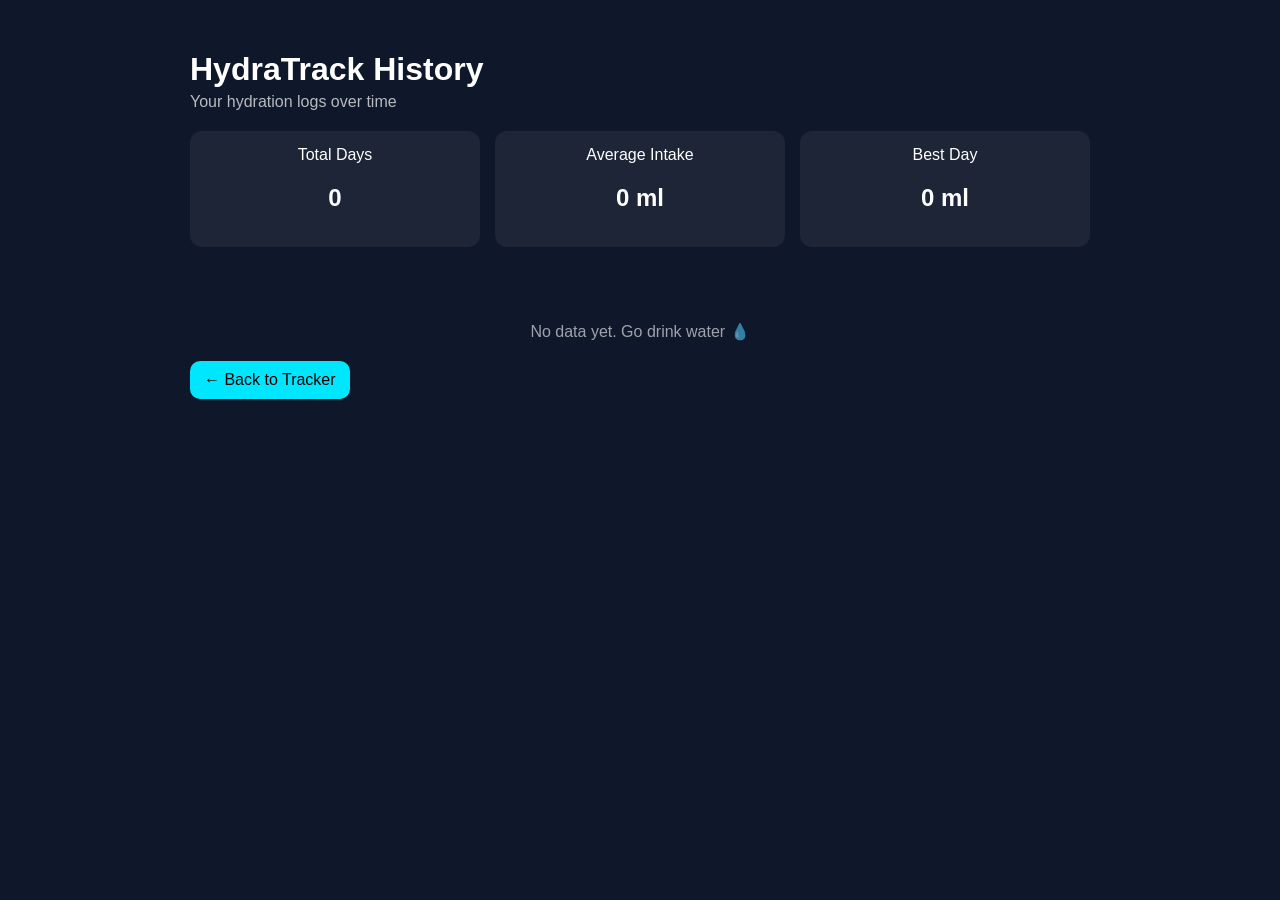
==== history.html @ 8c282b3a "Add files via upload" ====
<!DOCTYPE html>
<html lang="en">
<head>
<meta charset="UTF-8">
<meta name="viewport" content="width=device-width, initial-scale=1.0">
<title>HydraTrack History</title>

<style>
body {
    margin: 0;
    font-family: "Segoe UI", sans-serif;
    background: #0f172a;
    color: white;
    padding: 30px;
}

/* container */
.container {
    max-width: 900px;
    margin: auto;
}

/* header */
h1 {
    margin-bottom: 5px;
}

.sub {
    opacity: 0.7;
    margin-bottom: 20px;
}

/* stats */
.stats {
    display: flex;
    gap: 15px;
    margin-bottom: 25px;
}

.card {
    flex: 1;
    background: rgba(255,255,255,0.06);
    padding: 15px;
    border-radius: 12px;
    text-align: center;
}

/* history list */
.history {
    display: flex;
    flex-direction: column;
    gap: 12px;
}

.row {
    background: rgba(255,255,255,0.05);
    padding: 14px;
    border-radius: 12px;
}

.top {
    display: flex;
    justify-content: space-between;
    margin-bottom: 8px;
    font-size: 14px;
}

/* progress bar */
.bar {
    height: 8px;
    background: rgba(255,255,255,0.1);
    border-radius: 20px;
    overflow: hidden;
}

.fill {
    height: 100%;
    background: linear-gradient(90deg, #00e6ff, #00ff99);
}

/* empty */
.empty {
    opacity: 0.6;
    text-align: center;
    margin-top: 50px;
}

/* button */
.back {
    margin-top: 20px;
    display: inline-block;
    padding: 10px 14px;
    background: #00e6ff;
    color: black;
    border-radius: 10px;
    text-decoration: none;
}
</style>
</head>

<body>

<div class="container">

    <h1>HydraTrack History</h1>
    <div class="sub">Your hydration logs over time</div>

    <div class="stats">
        <div class="card">
            <div>Total Days</div>
            <h2 id="days">0</h2>
        </div>
        <div class="card">
            <div>Average Intake</div>
            <h2 id="avg">0 ml</h2>
        </div>
        <div class="card">
            <div>Best Day</div>
            <h2 id="best">0 ml</h2>
        </div>
    </div>

    <div class="history" id="history"></div>

    <div class="empty" id="empty" style="display:none;">
        No data yet. Go drink water 💧
    </div>

    <a href="index.html" class="back">← Back to Tracker</a>

</div>

<script>

let goal = 2000;
let data = JSON.parse(localStorage.getItem("waterData")) || {};

let dates = Object.keys(data).sort().reverse();

let historyDiv = document.getElementById("history");

if (dates.length === 0) {
    document.getElementById("empty").style.display = "block";
} else {

    let total = 0;
    let best = 0;

    dates.forEach(date => {

        let d = data[date];
        total += d.total;
        if (d.total > best) best = d.total;

        let percent = Math.min((d.total / goal) * 100, 100);

        let row = document.createElement("div");
        row.className = "row";

        row.innerHTML = `
            <div class="top">
                <span>${date}</span>
                <span>${d.total} ml</span>
            </div>

            <div class="bar">
                <div class="fill" style="width:${percent}%"></div>
            </div>
        `;

        historyDiv.appendChild(row);
    });

    document.getElementById("days").innerText = dates.length;
    document.getElementById("avg").innerText =
        Math.round(total / dates.length) + " ml";
    document.getElementById("best").innerText = best + " ml";
}

</script>

</body>
</html>
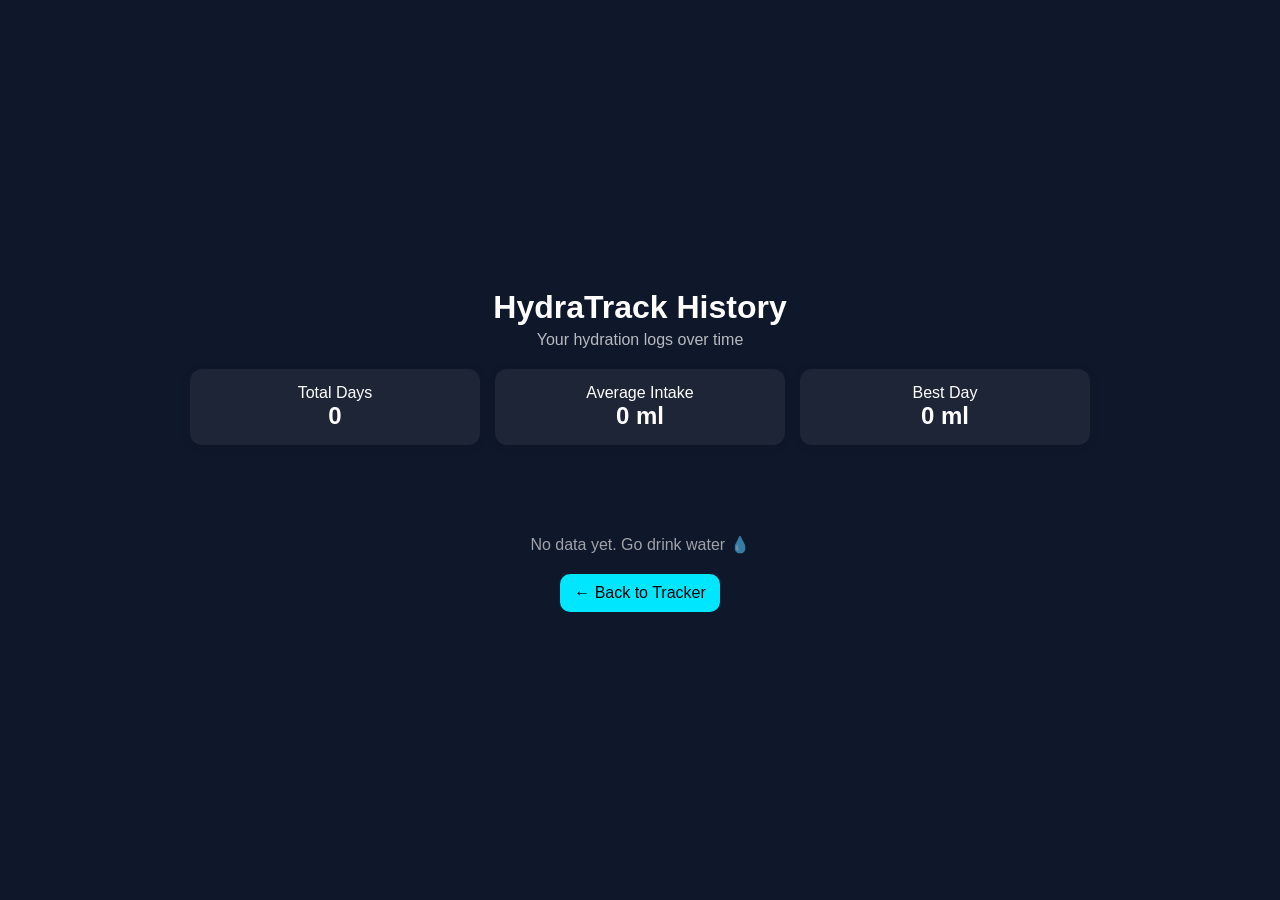
==== commit 0d150254: "Update history.html" ====
--- a/history.html
+++ b/history.html
@@ -1,6 +1,7 @@
 <!DOCTYPE html>
 <html lang="en">
 <head>
+<link rel="stylesheet" href="style.css">
 <meta charset="UTF-8">
 <meta name="viewport" content="width=device-width, initial-scale=1.0">
 <title>HydraTrack History</title>
@@ -180,4 +181,4 @@
 </script>
 
 </body>
-</html>+</html>
--- a/style.css
+++ b/style.css
@@ -0,0 +1,83 @@
+* {
+  margin: 0;
+  padding: 0;
+  box-sizing: border-box;
+  font-family: Arial, sans-serif;
+}
+
+body {
+  background: #eaf6ff;
+  display: flex;
+  justify-content: center;
+  min-height: 100vh;
+  padding: 15px;
+}
+
+.container {
+  width: 100%;
+  max-width: 500px;
+  text-align: center;
+}
+
+h1 {
+  font-size: 26px;
+  margin-bottom: 15px;
+}
+
+.card {
+  background: white;
+  padding: 15px;
+  border-radius: 12px;
+  margin-bottom: 15px;
+  box-shadow: 0 2px 10px rgba(0,0,0,0.1);
+}
+
+button {
+  width: 100%;
+  padding: 12px;
+  margin: 8px 0;
+  font-size: 16px;
+  border: none;
+  border-radius: 10px;
+  background: #0077cc;
+  color: white;
+}
+
+button:active {
+  transform: scale(0.98);
+}
+
+.buttons {
+  display: flex;
+  flex-direction: column;
+}
+
+.progress-container {
+  width: 100%;
+  height: 18px;
+  background: #ddd;
+  border-radius: 10px;
+  overflow: hidden;
+}
+
+#progress {
+  height: 100%;
+  width: 0%;
+  background: #00c3ff;
+  transition: 0.3s;
+}
+
+@media (min-width: 600px) {
+  .buttons {
+    flex-direction: row;
+    gap: 10px;
+  }
+
+  button {
+    flex: 1;
+  }
+
+  h1 {
+    font-size: 32px;
+  }
+}
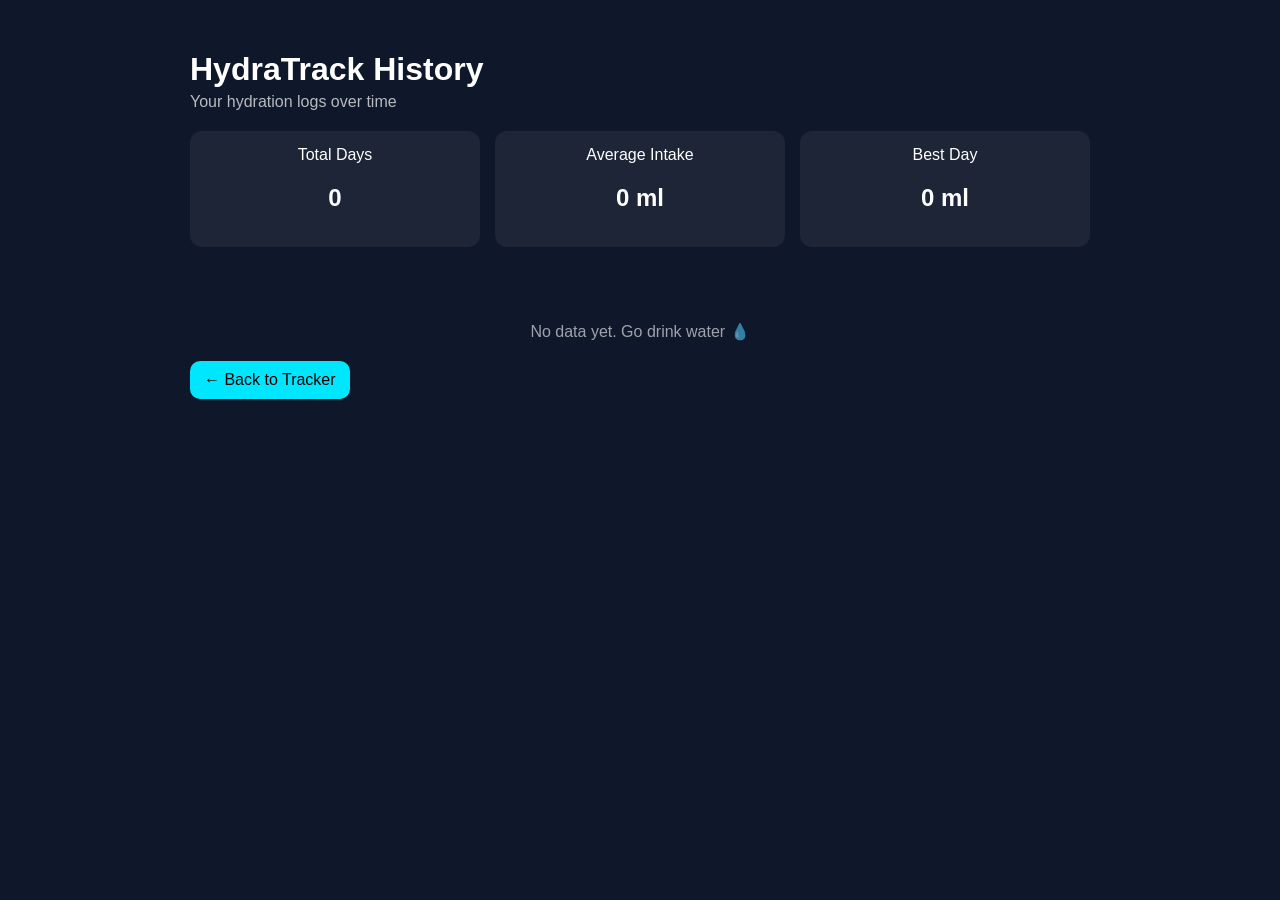
==== commit 3be4ba39: "Update history.html" ====
--- a/history.html
+++ b/history.html
@@ -1,164 +1,164 @@
 <!DOCTYPE html>
 <html lang="en">
+
 <head>
-<link rel="stylesheet" href="style.css">
-<meta charset="UTF-8">
-<meta name="viewport" content="width=device-width, initial-scale=1.0">
-<title>HydraTrack History</title>
+    <meta charset="UTF-8">
+    <meta name="viewport" content="width=device-width, initial-scale=1.0">
+    <title>HydraTrack History</title>
 
-<style>
-body {
-    margin: 0;
-    font-family: "Segoe UI", sans-serif;
-    background: #0f172a;
-    color: white;
-    padding: 30px;
-}
+    <style>
+        body {
+            margin: 0;
+            font-family: "Segoe UI", sans-serif;
+            background: #0f172a;
+            color: white;
+            padding: 30px;
+        }
 
-/* container */
-.container {
-    max-width: 900px;
-    margin: auto;
-}
+        /* container */
+        .container {
+            max-width: 900px;
+            margin: auto;
+        }
 
-/* header */
-h1 {
-    margin-bottom: 5px;
-}
+        /* header */
+        h1 {
+            margin-bottom: 5px;
+        }
 
-.sub {
-    opacity: 0.7;
-    margin-bottom: 20px;
-}
+        .sub {
+            opacity: 0.7;
+            margin-bottom: 20px;
+        }
 
-/* stats */
-.stats {
-    display: flex;
-    gap: 15px;
-    margin-bottom: 25px;
-}
+        /* stats */
+        .stats {
+            display: flex;
+            gap: 15px;
+            margin-bottom: 25px;
+        }
 
-.card {
-    flex: 1;
-    background: rgba(255,255,255,0.06);
-    padding: 15px;
-    border-radius: 12px;
-    text-align: center;
-}
+        .card {
+            flex: 1;
+            background: rgba(255, 255, 255, 0.06);
+            padding: 15px;
+            border-radius: 12px;
+            text-align: center;
+        }
 
-/* history list */
-.history {
-    display: flex;
-    flex-direction: column;
-    gap: 12px;
-}
+        /* history list */
+        .history {
+            display: flex;
+            flex-direction: column;
+            gap: 12px;
+        }
 
-.row {
-    background: rgba(255,255,255,0.05);
-    padding: 14px;
-    border-radius: 12px;
-}
+        .row {
+            background: rgba(255, 255, 255, 0.05);
+            padding: 14px;
+            border-radius: 12px;
+        }
 
-.top {
-    display: flex;
-    justify-content: space-between;
-    margin-bottom: 8px;
-    font-size: 14px;
-}
+        .top {
+            display: flex;
+            justify-content: space-between;
+            margin-bottom: 8px;
+            font-size: 14px;
+        }
 
-/* progress bar */
-.bar {
-    height: 8px;
-    background: rgba(255,255,255,0.1);
-    border-radius: 20px;
-    overflow: hidden;
-}
+        /* progress bar */
+        .bar {
+            height: 8px;
+            background: rgba(255, 255, 255, 0.1);
+            border-radius: 20px;
+            overflow: hidden;
+        }
 
-.fill {
-    height: 100%;
-    background: linear-gradient(90deg, #00e6ff, #00ff99);
-}
+        .fill {
+            height: 100%;
+            background: linear-gradient(90deg, #00e6ff, #00ff99);
+        }
 
-/* empty */
-.empty {
-    opacity: 0.6;
-    text-align: center;
-    margin-top: 50px;
-}
+        /* empty */
+        .empty {
+            opacity: 0.6;
+            text-align: center;
+            margin-top: 50px;
+        }
 
-/* button */
-.back {
-    margin-top: 20px;
-    display: inline-block;
-    padding: 10px 14px;
-    background: #00e6ff;
-    color: black;
-    border-radius: 10px;
-    text-decoration: none;
-}
-</style>
+        /* button */
+        .back {
+            margin-top: 20px;
+            display: inline-block;
+            padding: 10px 14px;
+            background: #00e6ff;
+            color: black;
+            border-radius: 10px;
+            text-decoration: none;
+        }
+    </style>
 </head>
 
 <body>
 
-<div class="container">
+    <div class="container">
 
-    <h1>HydraTrack History</h1>
-    <div class="sub">Your hydration logs over time</div>
+        <h1>HydraTrack History</h1>
+        <div class="sub">Your hydration logs over time</div>
 
-    <div class="stats">
-        <div class="card">
-            <div>Total Days</div>
-            <h2 id="days">0</h2>
+        <div class="stats">
+            <div class="card">
+                <div>Total Days</div>
+                <h2 id="days">0</h2>
+            </div>
+            <div class="card">
+                <div>Average Intake</div>
+                <h2 id="avg">0 ml</h2>
+            </div>
+            <div class="card">
+                <div>Best Day</div>
+                <h2 id="best">0 ml</h2>
+            </div>
         </div>
-        <div class="card">
-            <div>Average Intake</div>
-            <h2 id="avg">0 ml</h2>
+
+        <div class="history" id="history"></div>
+
+        <div class="empty" id="empty" style="display:none;">
+            No data yet. Go drink water 💧
         </div>
-        <div class="card">
-            <div>Best Day</div>
-            <h2 id="best">0 ml</h2>
-        </div>
+
+        <a href="index.html" class="back">← Back to Tracker</a>
+
     </div>
 
-    <div class="history" id="history"></div>
+    <script>
 
-    <div class="empty" id="empty" style="display:none;">
-        No data yet. Go drink water 💧
-    </div>
+        let goal = 2000;
+        let data = JSON.parse(localStorage.getItem("waterData")) || {};
 
-    <a href="index.html" class="back">← Back to Tracker</a>
+        let dates = Object.keys(data).sort().reverse();
 
-</div>
+        let historyDiv = document.getElementById("history");
 
-<script>
+        if (dates.length === 0) {
+            document.getElementById("empty").style.display = "block";
+        } else {
 
-let goal = 2000;
-let data = JSON.parse(localStorage.getItem("waterData")) || {};
+            let total = 0;
+            let best = 0;
 
-let dates = Object.keys(data).sort().reverse();
+            dates.forEach(date => {
 
-let historyDiv = document.getElementById("history");
+                let d = data[date];
+                total += d.total;
+                if (d.total > best) best = d.total;
 
-if (dates.length === 0) {
-    document.getElementById("empty").style.display = "block";
-} else {
+                let percent = Math.min((d.total / goal) * 100, 100);
 
-    let total = 0;
-    let best = 0;
+                let row = document.createElement("div");
+                row.className = "row";
 
-    dates.forEach(date => {
-
-        let d = data[date];
-        total += d.total;
-        if (d.total > best) best = d.total;
-
-        let percent = Math.min((d.total / goal) * 100, 100);
-
-        let row = document.createElement("div");
-        row.className = "row";
-
-        row.innerHTML = `
+                row.innerHTML = `
             <div class="top">
                 <span>${date}</span>
                 <span>${d.total} ml</span>
@@ -169,16 +169,17 @@
             </div>
         `;
 
-        historyDiv.appendChild(row);
-    });
+                historyDiv.appendChild(row);
+            });
 
-    document.getElementById("days").innerText = dates.length;
-    document.getElementById("avg").innerText =
-        Math.round(total / dates.length) + " ml";
-    document.getElementById("best").innerText = best + " ml";
-}
+            document.getElementById("days").innerText = dates.length;
+            document.getElementById("avg").innerText =
+                Math.round(total / dates.length) + " ml";
+            document.getElementById("best").innerText = best + " ml";
+        }
 
-</script>
+    </script>
 
 </body>
+
 </html>
